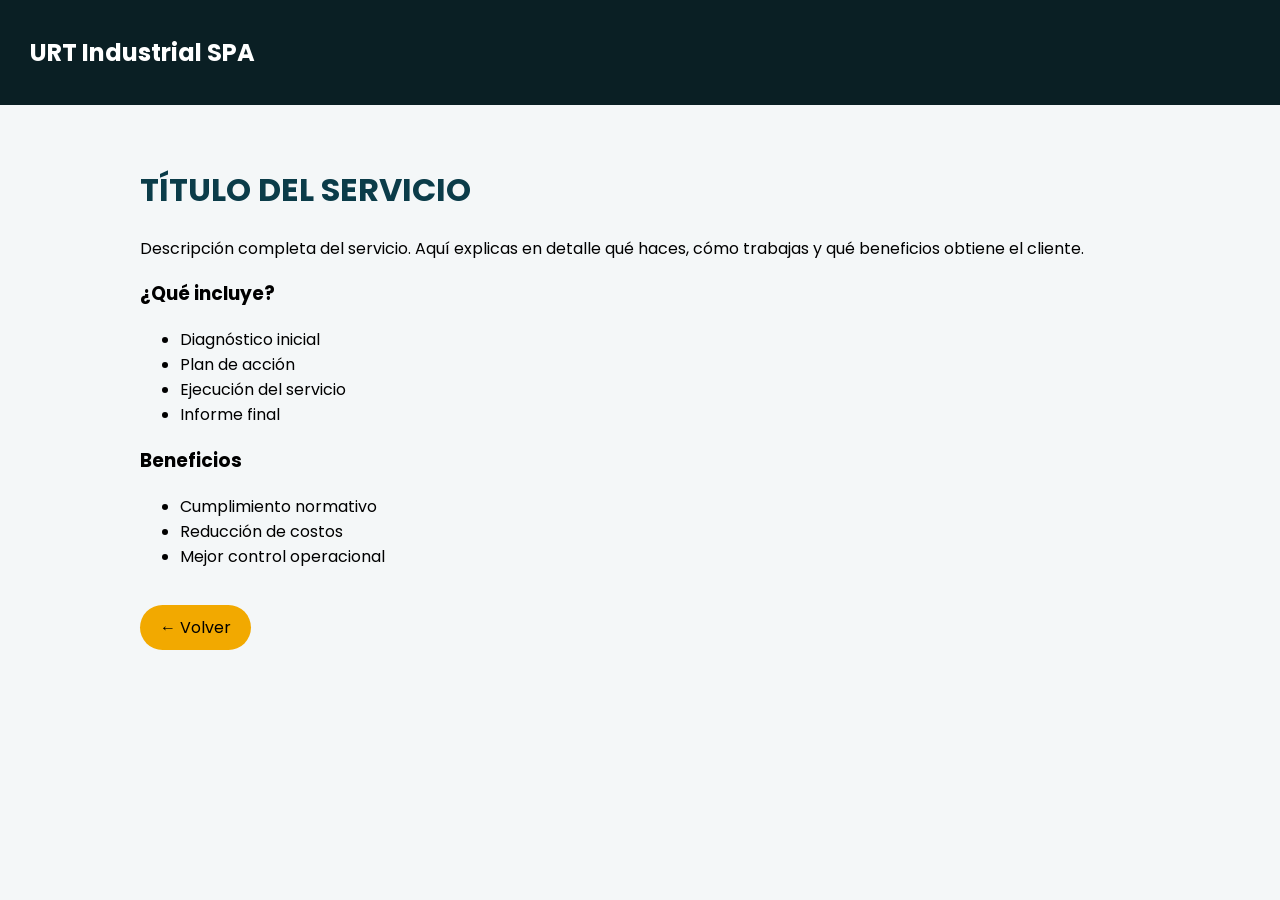
==== servicio-residuos.html @ e5839b21 "Create servicio-residuos.html" ====
<!DOCTYPE html>
<html lang="es">
<head>
  <meta charset="UTF-8">
  <meta name="viewport" content="width=device-width, initial-scale=1.0">
  <title>Servicio - URT Industrial</title>

  <link href="https://fonts.googleapis.com/css2?family=Poppins:wght@300;400;600&display=swap" rel="stylesheet">

  <style>
    body {
      font-family: 'Poppins', sans-serif;
      margin: 0;
      background: #F4F7F8;
    }

    header {
      background: #0A1F24;
      color: white;
      padding: 15px 30px;
    }

    .container {
      max-width: 1000px;
      margin: auto;
      padding: 40px 20px;
    }

    h1 {
      color: #0B3C49;
    }

    .btn {
      display: inline-block;
      margin-top: 20px;
      background: #F2A900;
      padding: 10px 20px;
      text-decoration: none;
      color: black;
      border-radius: 25px;
    }
  </style>
</head>
<body>

<header>
  <h2>URT Industrial SPA</h2>
</header>

<div class="container">
  <h1>TÍTULO DEL SERVICIO</h1>

  <p>
    Descripción completa del servicio. Aquí explicas en detalle qué haces,
    cómo trabajas y qué beneficios obtiene el cliente.
  </p>

  <h3>¿Qué incluye?</h3>
  <ul>
    <li>Diagnóstico inicial</li>
    <li>Plan de acción</li>
    <li>Ejecución del servicio</li>
    <li>Informe final</li>
  </ul>

  <h3>Beneficios</h3>
  <ul>
    <li>Cumplimiento normativo</li>
    <li>Reducción de costos</li>
    <li>Mejor control operacional</li>
  </ul>

  <a href="index.html" class="btn">← Volver</a>
</div>

</body>
</html>
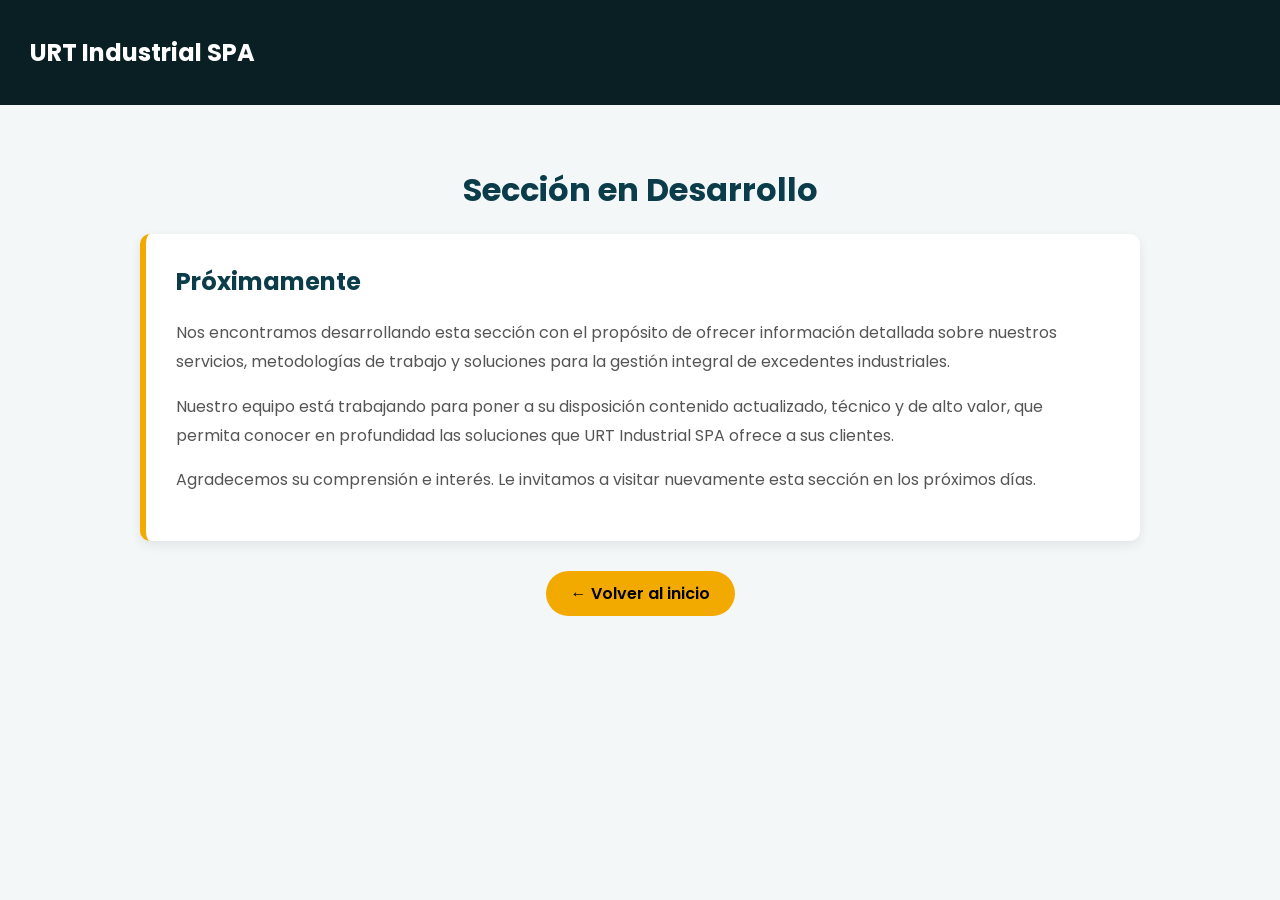
==== commit db77d82a: "Update servicio-residuos.html" ====
--- a/servicio-residuos.html
+++ b/servicio-residuos.html
@@ -24,20 +24,47 @@
       max-width: 1000px;
       margin: auto;
       padding: 40px 20px;
+      text-align: center;
     }
 
     h1 {
       color: #0B3C49;
+      margin-bottom: 20px;
+    }
+
+    .construction-box{
+      background: #ffffff;
+      border-left: 6px solid #F2A900;
+      padding: 30px;
+      border-radius: 10px;
+      box-shadow: 0 4px 12px rgba(0,0,0,.08);
+      text-align: left;
+    }
+
+    .construction-box h2{
+      color:#0B3C49;
+      margin-top:0;
+    }
+
+    .construction-box p{
+      color:#555;
+      line-height:1.8;
     }
 
     .btn {
       display: inline-block;
-      margin-top: 20px;
+      margin-top: 30px;
       background: #F2A900;
-      padding: 10px 20px;
+      padding: 10px 25px;
       text-decoration: none;
       color: black;
       border-radius: 25px;
+      font-weight: 600;
+      transition: .3s;
+    }
+
+    .btn:hover{
+      background:#d99800;
     }
   </style>
 </head>
@@ -48,29 +75,34 @@
 </header>
 
 <div class="container">
-  <h1>TÍTULO DEL SERVICIO</h1>
 
-  <p>
-    Descripción completa del servicio. Aquí explicas en detalle qué haces,
-    cómo trabajas y qué beneficios obtiene el cliente.
-  </p>
+  <h1>Sección en Desarrollo</h1>
 
-  <h3>¿Qué incluye?</h3>
-  <ul>
-    <li>Diagnóstico inicial</li>
-    <li>Plan de acción</li>
-    <li>Ejecución del servicio</li>
-    <li>Informe final</li>
-  </ul>
+  <div class="construction-box">
 
-  <h3>Beneficios</h3>
-  <ul>
-    <li>Cumplimiento normativo</li>
-    <li>Reducción de costos</li>
-    <li>Mejor control operacional</li>
-  </ul>
+    <h2>Próximamente</h2>
 
-  <a href="index.html" class="btn">← Volver</a>
+    <p>
+      Nos encontramos desarrollando esta sección con el propósito de ofrecer
+      información detallada sobre nuestros servicios, metodologías de trabajo
+      y soluciones para la gestión integral de excedentes industriales.
+    </p>
+
+    <p>
+      Nuestro equipo está trabajando para poner a su disposición contenido
+      actualizado, técnico y de alto valor, que permita conocer en profundidad
+      las soluciones que URT Industrial SPA ofrece a sus clientes.
+    </p>
+
+    <p>
+      Agradecemos su comprensión e interés. Le invitamos a visitar nuevamente
+      esta sección en los próximos días.
+    </p>
+
+  </div>
+
+  <a href="index.html" class="btn">← Volver al inicio</a>
+
 </div>
 
 </body>
